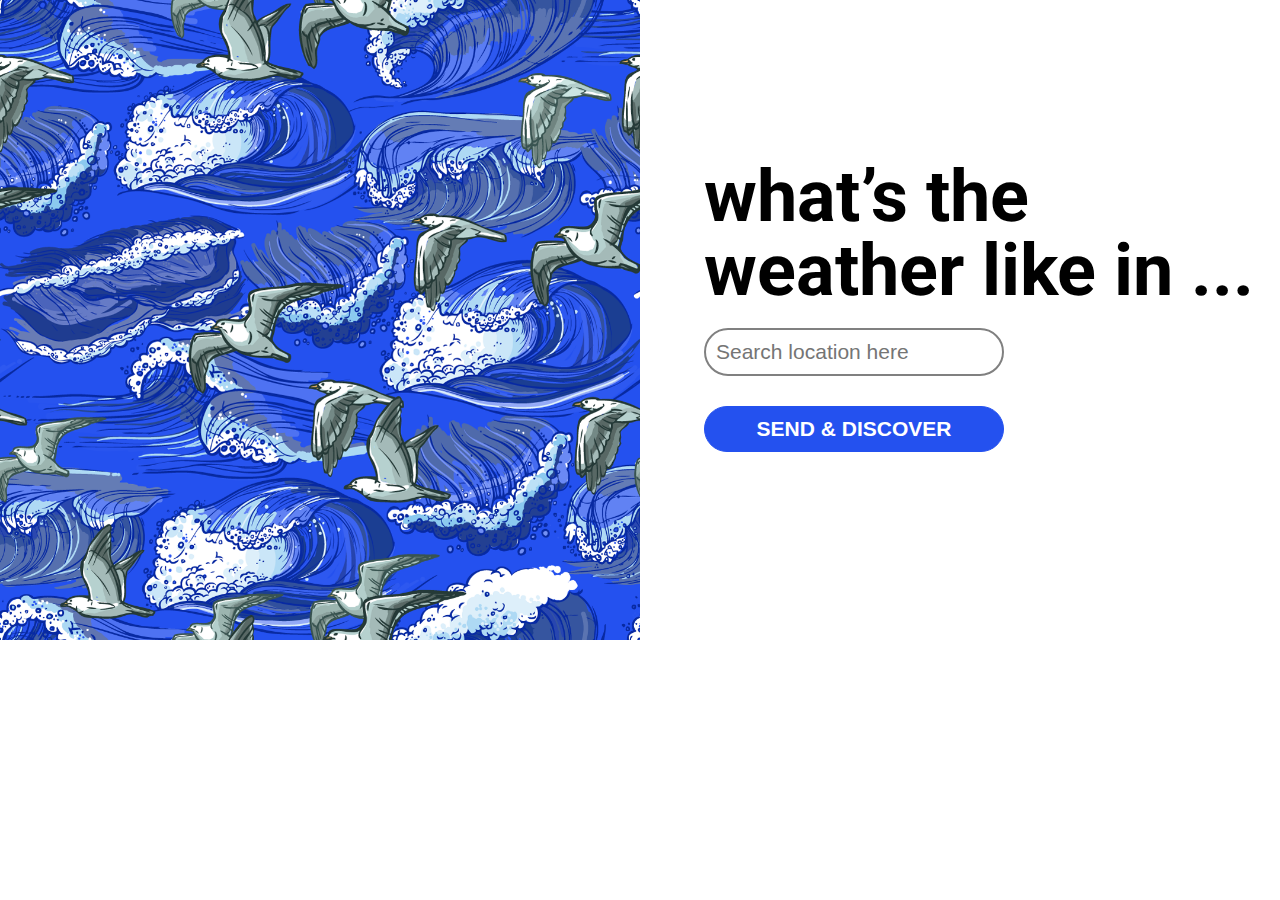
==== index.html @ 6a94b595 "login page view" ====
<!DOCTYPE html>
<html lang="en">

<head>
    <meta charset="UTF-8">
    <meta http-equiv="X-UA-Compatible" content="IE=edge">
    <meta name="viewport" content="width=device-width, initial-scale=1.0">
    <link rel="preconnect" href="https://fonts.gstatic.com">
    <link
        href="https://fonts.googleapis.com/css2?family=Roboto:ital,wght@0,100;0,300;0,400;0,500;0,700;0,900;1,100;1,300;1,400;1,500;1,700;1,900&display=swap"
        rel="stylesheet">
    <link rel="stylesheet" href="/src/css/style.css">
    <title>WeatherLike App</title>
</head>

<body>
    <div id='search-page'>
        <div class='col-50'>
            <img src="/src/img/login-bg1.png" alt="sea-seaguls" class="search-img">
        </div>

        <div class='col-50'>
            <div class='search-content'>
                <h1>what’s the weather like in ...</h1>
                <form action="">
                    <input class="search-input" type="search" name="" id="" placeholder="Search location here">
                    <button class="search-btn" type="submit">Send & discover</button>
                </form>
            </div>
        </div>
    </div>
</body>

</html>
---- src/css/style.css ----
*{
    margin: 0;
    box-sizing: border-box;
}

body{
    font-family: 'Roboto', sans-serif;
}

h1{
    font-size: 72px;   
    font-weight: 700;
    line-height: 74px;
    margin: 5px 0;
}

#search-page{
    align-items: center;
    display: flex;
    flex-direction: row;
    justify-content: center;
}

.col-50{
    width: 50%;
    height: 100vh;
}

.search-img{
    width: 100%;
    object-fit: cover;
}

.search-content{
    width: 552px;
    margin-top: 25%;
    margin-left: 10%;
}

.search-input{
    border-radius: 25px;
    border: 2px solid gray;
    font-size: 21px;
    padding: 10px;
    width: 300px;
    margin: 15px 0;
    transition: 1s;
}

.search-input:focus-visible{
    border: 2px solid #2451EF;
}

.search-btn{
    background-color: #2451EF;
    border-radius: 25px;
    border: 1px solid #2451EF;
    color: #fff;
    cursor: pointer;
    font-size: 21px;
    font-weight: 700;
    padding: 10px;
    width: 300px;
    text-transform: uppercase;
    transition: 1s;
    margin: 15px 0;
}

.search-btn:hover{
    background-color: #133bce;
    border: 1px solid #133bce;
}
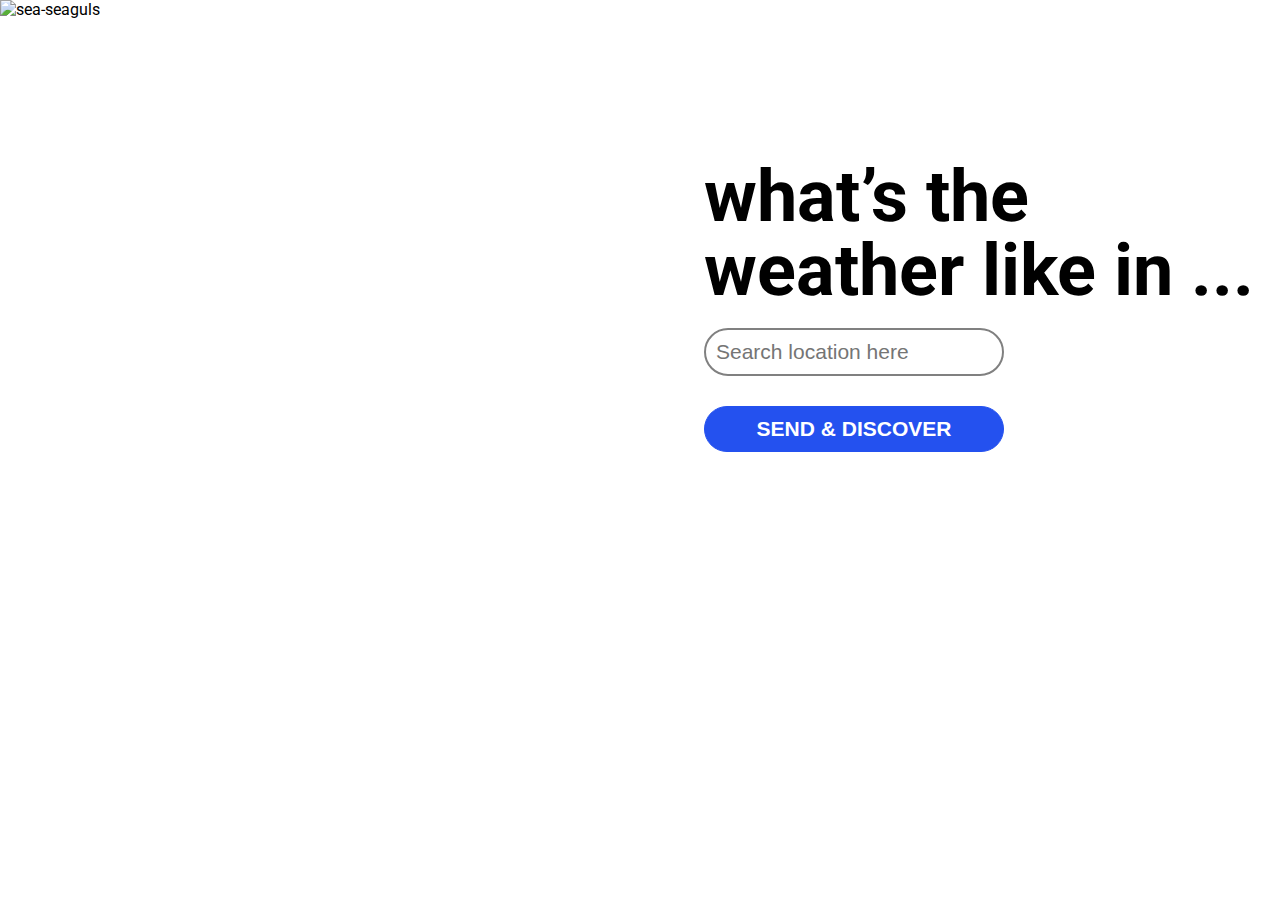
==== commit ad1ff024: "css of result page and new images" ====
--- a/index.html
+++ b/index.html
@@ -6,9 +6,15 @@
     <meta http-equiv="X-UA-Compatible" content="IE=edge">
     <meta name="viewport" content="width=device-width, initial-scale=1.0">
     <link rel="preconnect" href="https://fonts.gstatic.com">
+    <link rel="icon" 
+    type="image/png" 
+    href="./src/img/favicon-wa.png">
     <link
         href="https://fonts.googleapis.com/css2?family=Roboto:ital,wght@0,100;0,300;0,400;0,500;0,700;0,900;1,100;1,300;1,400;1,500;1,700;1,900&display=swap"
         rel="stylesheet">
+          <link rel="icon" 
+      type="image/png" 
+      href="./src/img/favicon-wa.png">
     <link rel="stylesheet" href="/src/css/style.css">
     <title>WeatherLike App</title>
 </head>
@@ -16,7 +22,7 @@
 <body>
     <div id='search-page'>
         <div class='col-50'>
-            <img src="/src/img/login-bg1.png" alt="sea-seaguls" class="search-img">
+            <img src="/src/img/bg-index-foto.jpg" alt="sea-seaguls" class="search-img">
         </div>
 
         <div class='col-50'>
--- a/src/css/style.css
+++ b/src/css/style.css
@@ -1,43 +1,43 @@
-*{
+* {
     margin: 0;
     box-sizing: border-box;
 }
 
-body{
+body {
     font-family: 'Roboto', sans-serif;
 }
 
-h1{
-    font-size: 72px;   
+h1 {
+    font-size: 72px;
     font-weight: 700;
     line-height: 74px;
     margin: 5px 0;
 }
 
-#search-page{
+#search-page {
     align-items: center;
     display: flex;
     flex-direction: row;
     justify-content: center;
 }
 
-.col-50{
+.col-50 {
     width: 50%;
     height: 100vh;
 }
 
-.search-img{
+.search-img {
     width: 100%;
     object-fit: cover;
 }
 
-.search-content{
+.search-content {
     width: 552px;
     margin-top: 25%;
     margin-left: 10%;
 }
 
-.search-input{
+.search-input {
     border-radius: 25px;
     border: 2px solid gray;
     font-size: 21px;
@@ -47,11 +47,11 @@
     transition: 1s;
 }
 
-.search-input:focus-visible{
+.search-input:focus-visible {
     border: 2px solid #2451EF;
 }
 
-.search-btn{
+.search-btn {
     background-color: #2451EF;
     border-radius: 25px;
     border: 1px solid #2451EF;
@@ -66,7 +66,129 @@
     margin: 15px 0;
 }
 
-.search-btn:hover{
+.search-btn:hover {
     background-color: #133bce;
     border: 1px solid #133bce;
+}
+
+#result-page {
+    background: linear-gradient(180deg, rgba(11, 146, 243, 0) -2.99%, rgba(31, 94, 240, 0) 14.71%, rgba(36, 81, 239, 0) 38.31%, rgba(36, 81, 239, 0.486) 70.5%, rgba(0, 0, 0, 0.9) 100%),
+                url('/src/img/bg-city-result.jpg') no-repeat center center fixed;
+    -webkit-background-size: cover;
+    -moz-background-size: cover;
+    -o-background-size: cover;
+    background-size: cover;
+    height: 100vh;
+    width: 100vw;
+    overflow: hidden;
+}
+
+.card {
+    margin: 50% auto;
+    background: #E5E5E5;
+    box-shadow: 0px 4px 15px rgba(0, 0, 0, 0.85);
+    border-radius: 25px;
+    width: 90%;
+}
+
+
+.card-head {
+    background: #00258F;
+    border-radius: 24px 24px 0px 0px;
+}
+
+.card-head h2 {
+    color: #fff;
+    font-size: 1.6em;
+    padding: 15px;
+    text-align: center;
+}
+
+.card-body{
+    padding: 30px;
+}
+
+.card-body-first--row{
+    align-items: center;
+    display: flex;
+    justify-content: space-between;
+    flex-direction: row;
+}
+
+.temperature-icon{
+    width: 70px;
+    height: 70px;
+    object-fit: cover; 
+    margin-right: 10px;
+}
+
+.temperature-result{
+    align-items: center;
+    display: flex;
+    justify-content: space-between;
+    flex-direction: row;
+}
+
+.temperature-number{
+    font-style: normal;
+    font-weight: bold;
+    font-size: 42px;
+    line-height: 102.69%;
+}
+
+.temperature-city{
+    font-style: normal;
+    font-weight: bold;
+    font-size: 21px;
+    line-height: 102.69%;
+}
+
+.card-body-second--row{
+    align-items: flex-end;
+    display: flex;
+    justify-content: space-between;
+    flex-direction: row;
+    margin-top: 35px;
+}
+
+.min-max-item{
+    align-items: flex-end;
+    display: flex;
+    justify-content: space-between;
+    flex-direction: row;
+    width: 90px;
+    margin: 10px 0 0 0;
+}
+
+.card-body-second--row p{
+    font-style: normal;
+    font-weight: bold;
+    font-size: 18px;
+    line-height: 102.69%;
+    }
+
+
+@media only screen and (min-width: 600px) {
+    .card {
+        margin: 20% auto;
+        width: 60%;
+    }
+    .temperature-city{
+        font-size: 32px;
+    }
+}
+
+@media only screen and (min-width: 1024px) {
+    .card {
+        margin: 15% auto;
+        width: 32%;
+    }
+
+    .card-head h2 {
+        font-size: 1.3em;
+    }
+
+    .temperature-city{
+        font-size: 32px;
+    }
 }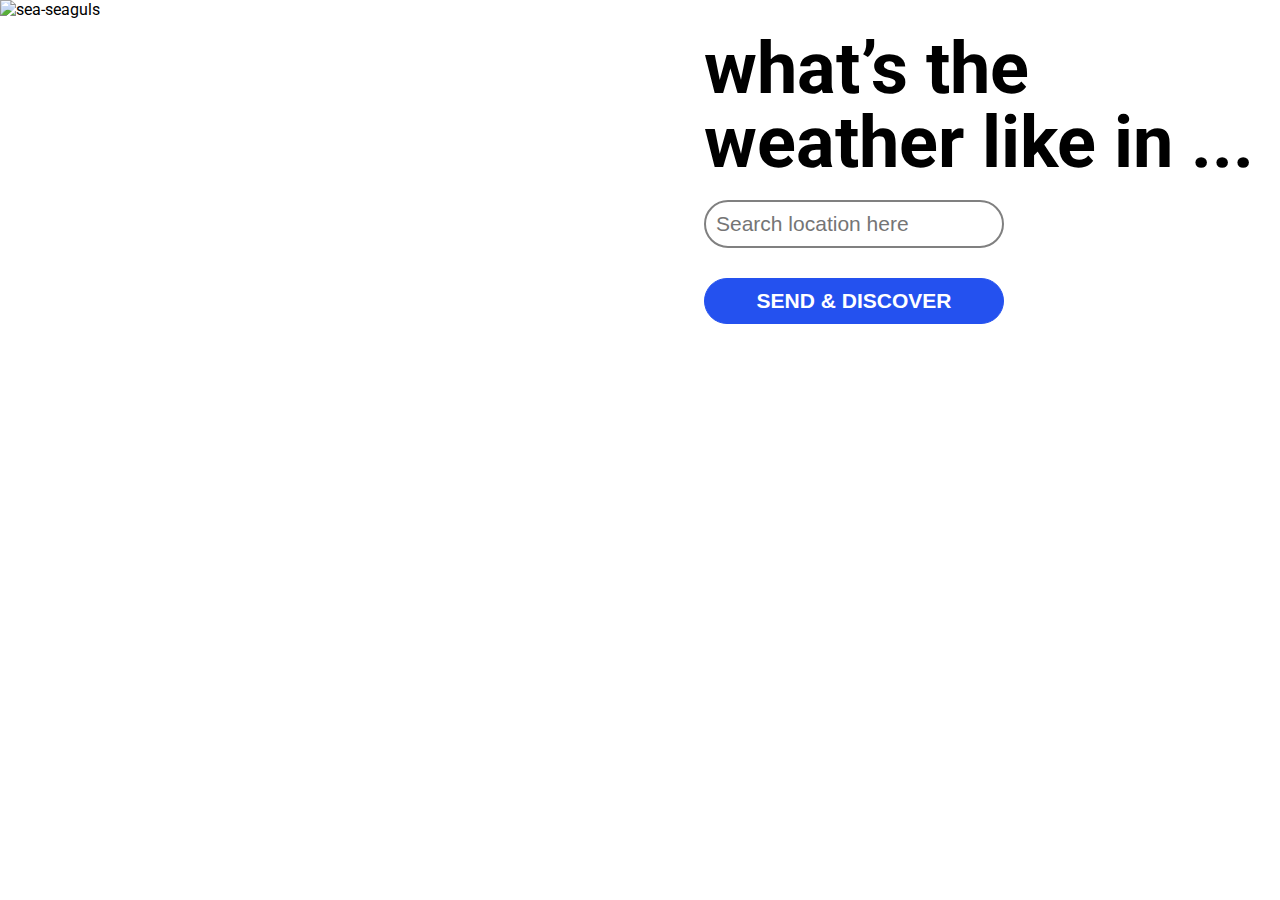
==== commit 18ed47b5: "api data return" ====
--- a/index.html
+++ b/index.html
@@ -6,15 +6,11 @@
     <meta http-equiv="X-UA-Compatible" content="IE=edge">
     <meta name="viewport" content="width=device-width, initial-scale=1.0">
     <link rel="preconnect" href="https://fonts.gstatic.com">
-    <link rel="icon" 
-    type="image/png" 
-    href="./src/img/favicon-wa.png">
+    <link rel="icon" type="image/png" href="./src/img/favicon-wa.png">
     <link
         href="https://fonts.googleapis.com/css2?family=Roboto:ital,wght@0,100;0,300;0,400;0,500;0,700;0,900;1,100;1,300;1,400;1,500;1,700;1,900&display=swap"
         rel="stylesheet">
-          <link rel="icon" 
-      type="image/png" 
-      href="./src/img/favicon-wa.png">
+    <link rel="icon" type="image/png" href="./src/img/favicon-wa.png">
     <link rel="stylesheet" href="/src/css/style.css">
     <title>WeatherLike App</title>
 </head>
@@ -29,12 +25,56 @@
             <div class='search-content'>
                 <h1>what’s the weather like in ...</h1>
                 <form action="">
-                    <input class="search-input" type="search" name="" id="" placeholder="Search location here">
+                    <input class="search-input" type="text" name="" id="search-input"  value='' placeholder="Search location here">
                     <button class="search-btn" type="submit">Send & discover</button>
                 </form>
             </div>
+
+            <div class="card" id='card'>
+                <div class="card-head">
+                    <h2>This is how the weather looks like in
+                    </h2>
+                </div>
+                <article class="card-body">
+                    <div class="card-body-first--row">
+                        <div class="temperature-result">
+                            <img class="temperature-icon" src="./src/img/sun-cloud.png" alt="sky-icon">
+                            <p  class="temperature-number-wrap" ><span class="temperature-number"></span>°C</p>
+                        </div>
+
+                        <div class="temperature-city">
+                            <p class="city-name">
+                                
+                            </p>
+                        </div>
+                    </div>
+
+                    <div class="card-body-second--row">
+                        <div class="min-max-items">
+                            <div class="min-max-item">
+                                <p>min.</p>
+                                <p><span class="min-temp-number"></span>°C</p>
+                            </div>
+                            <div class="min-max-item">
+                                <p>max.</p>
+                                <p><span class="max-temp-number"></span>°C</p>
+                            </div>
+                        </div>
+
+
+                        <div class="humidity-item">
+                            <p>humidity: <span class="humidity-number"></span>%</p>
+                        </div>
+                    </div>
+
+            </div>
+            </article>
         </div>
     </div>
+    </div>
+
+    <script src="script.js"></script>
+
 </body>
 
 </html>--- a/src/css/style.css
+++ b/src/css/style.css
@@ -33,7 +33,7 @@
 
 .search-content {
     width: 552px;
-    margin-top: 25%;
+    margin-top: 5%;
     margin-left: 10%;
 }
 
@@ -83,17 +83,25 @@
     overflow: hidden;
 }
 
-.card {
-    margin: 50% auto;
+.empty{
+    display: none;
+}
+
+.filled{
+    display: block;
     background: #E5E5E5;
     box-shadow: 0px 4px 15px rgba(0, 0, 0, 0.85);
     border-radius: 25px;
     width: 90%;
-}
+    margin-top: 5%;
+    margin-left: 10%;
+    
+}
+
 
 
 .card-head {
-    background: #00258F;
+    background: #2451EF;
     border-radius: 24px 24px 0px 0px;
 }
 
@@ -129,12 +137,15 @@
     flex-direction: row;
 }
 
-.temperature-number{
+.temperature-number,
+.temperature-number-wrap{
     font-style: normal;
     font-weight: bold;
     font-size: 42px;
     line-height: 102.69%;
 }
+
+
 
 .temperature-city{
     font-style: normal;
@@ -167,11 +178,12 @@
     line-height: 102.69%;
     }
 
+ 
 
 @media only screen and (min-width: 600px) {
-    .card {
-        margin: 20% auto;
-        width: 60%;
+    .filled {
+        margin: 5% auto;
+        width: 80%;
     }
     .temperature-city{
         font-size: 32px;
@@ -179,9 +191,9 @@
 }
 
 @media only screen and (min-width: 1024px) {
-    .card {
-        margin: 15% auto;
-        width: 32%;
+    .filled {
+        margin: 5% auto;
+        width: 82%;
     }
 
     .card-head h2 {
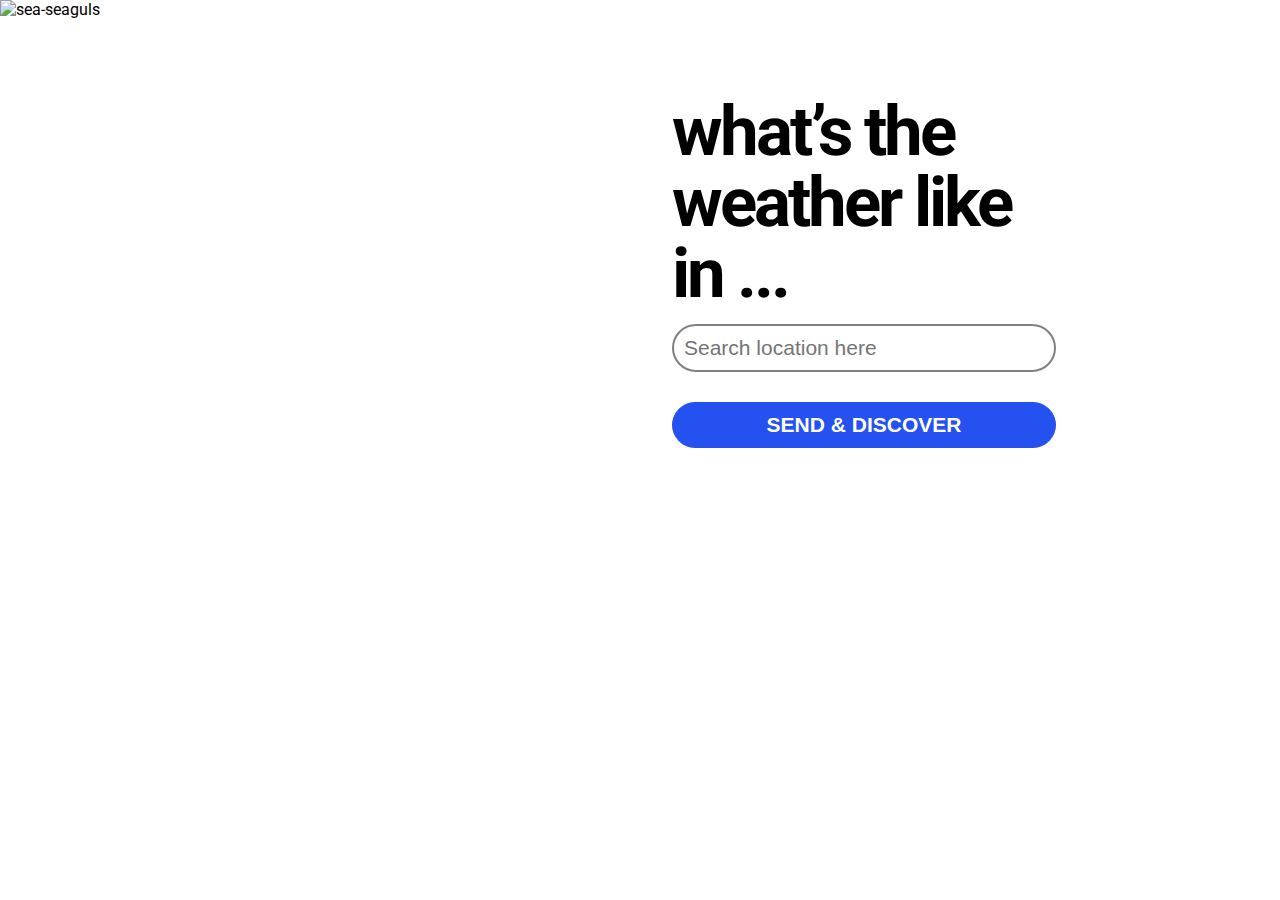
==== commit b23b29e3: "responsive layout and fetching new icons" ====
--- a/index.html
+++ b/index.html
@@ -38,7 +38,7 @@
                 <article class="card-body">
                     <div class="card-body-first--row">
                         <div class="temperature-result">
-                            <img class="temperature-icon" src="./src/img/sun-cloud.png" alt="sky-icon">
+                            <img class="temperature-icon" src="" alt="sky-icon">
                             <p  class="temperature-number-wrap" ><span class="temperature-number"></span>°C</p>
                         </div>
 
--- a/src/css/style.css
+++ b/src/css/style.css
@@ -8,33 +8,32 @@
 }
 
 h1 {
-    font-size: 72px;
+    font-size: 2.3em;
     font-weight: 700;
-    line-height: 74px;
-    margin: 5px 0;
+    line-height: 42px;
+    margin: 18px 0;
 }
 
 #search-page {
     align-items: center;
     display: flex;
-    flex-direction: row;
+    flex-direction: column;
     justify-content: center;
 }
 
 .col-50 {
-    width: 50%;
-    height: 100vh;
+    width: 100%;
 }
 
 .search-img {
     width: 100%;
+    height: 89px;
     object-fit: cover;
 }
 
 .search-content {
-    width: 552px;
-    margin-top: 5%;
-    margin-left: 10%;
+    width: 90%;
+    margin: 0 auto;
 }
 
 .search-input {
@@ -42,7 +41,7 @@
     border: 2px solid gray;
     font-size: 21px;
     padding: 10px;
-    width: 300px;
+    width: 100%;
     margin: 15px 0;
     transition: 1s;
 }
@@ -60,7 +59,7 @@
     font-size: 21px;
     font-weight: 700;
     padding: 10px;
-    width: 300px;
+    width: 100%;
     text-transform: uppercase;
     transition: 1s;
     margin: 15px 0;
@@ -90,12 +89,10 @@
 .filled{
     display: block;
     background: #E5E5E5;
-    box-shadow: 0px 4px 15px rgba(0, 0, 0, 0.85);
+    box-shadow: 0px 4px 15px rgb(0 0 0 / 85%);
     border-radius: 25px;
     width: 90%;
-    margin-top: 5%;
-    margin-left: 10%;
-    
+    margin: 5% auto;   
 }
 
 
@@ -120,7 +117,7 @@
     align-items: center;
     display: flex;
     justify-content: space-between;
-    flex-direction: row;
+    flex-direction: column;
 }
 
 .temperature-icon{
@@ -152,6 +149,7 @@
     font-weight: bold;
     font-size: 21px;
     line-height: 102.69%;
+    margin-top: 15px;
 }
 
 .card-body-second--row{
@@ -181,6 +179,25 @@
  
 
 @media only screen and (min-width: 600px) {
+    #search-page {
+        align-items: center;
+        display: flex;
+        flex-direction: row;
+        justify-content: center;
+    }
+
+    .col-50 {
+        width: 50%;
+        height: 100vh;
+    }
+    
+    .search-img {
+        height: 100vh;
+        width: 100%;
+        object-fit: cover;
+    }
+
+
     .filled {
         margin: 5% auto;
         width: 80%;
@@ -191,15 +208,37 @@
 }
 
 @media only screen and (min-width: 1024px) {
+    h1 {
+        font-size: 4.3em;
+        font-weight: 700;
+        line-height: 71px;
+        margin: 25% 0 0 0;
+        letter-spacing: -3px;
+    }
+    
+    .col-50 {
+        width: 50%;
+        height: 100vh;
+    }
+
+    .search-content {
+            width: 60%;
+            margin: 0 auto 0 5%;
+    }
+
     .filled {
-        margin: 5% auto;
-        width: 82%;
+        width: 60%;
+        margin: 0 auto 0 5%;
     }
 
     .card-head h2 {
         font-size: 1.3em;
     }
 
+    .card-body-first--row{
+        flex-direction: row;
+    }
+
     .temperature-city{
         font-size: 32px;
     }
